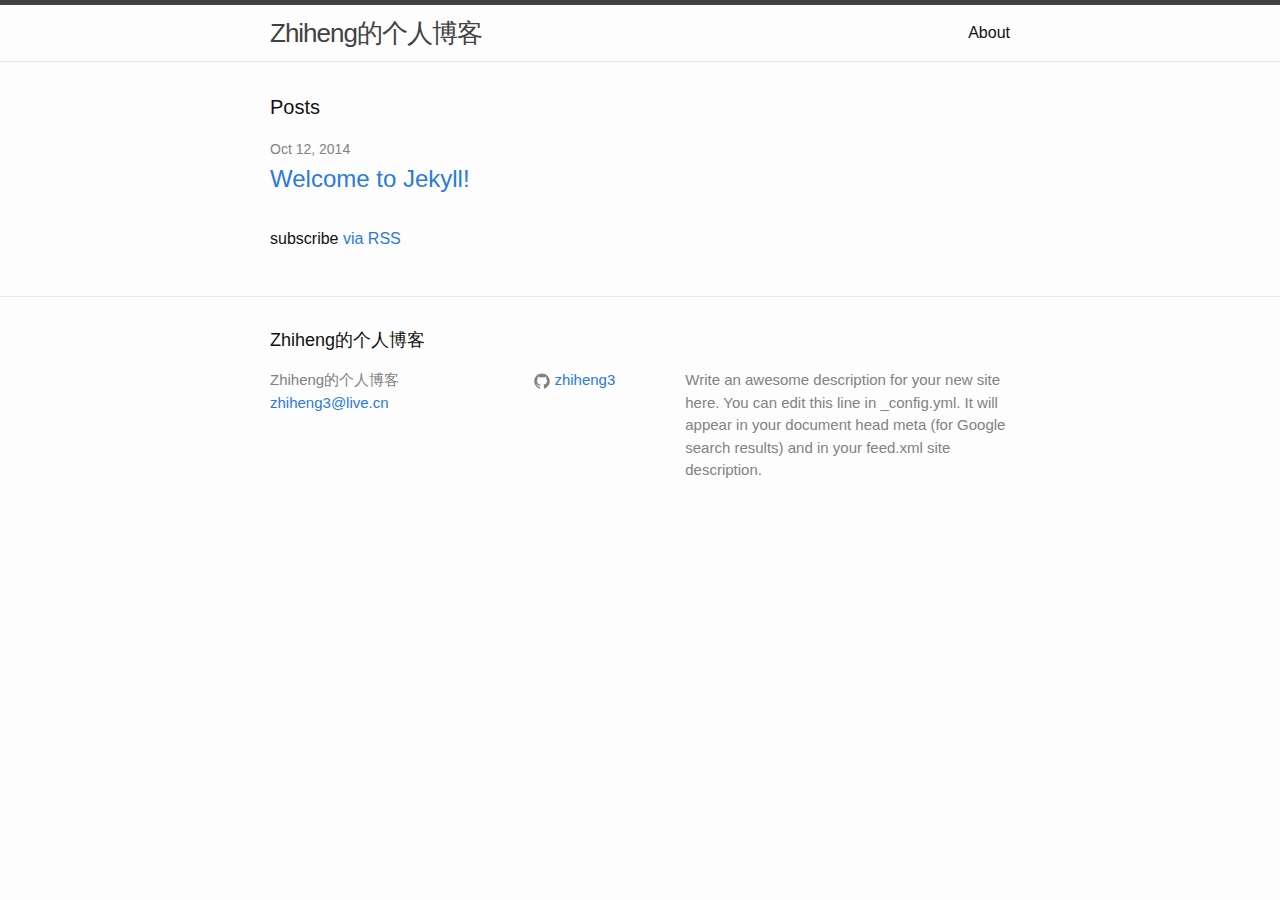
==== index.html @ 13f4d6d3 "modify1" ====
<!DOCTYPE html>
<html>

  <head>
    <meta charset="utf-8">
    <meta name="viewport" content="width=device-width initial-scale=1" />
    <meta http-equiv="X-UA-Compatible" content="IE=edge">

    <title>Zhiheng的个人博客</title>
    <meta name="description" content="Write an awesome description for your new site here. You can edit this line in _config.yml. It will appear in your document head meta (for Google search results) and in your feed.xml site description.
">

    <link rel="stylesheet" href="/css/main.css">
    <link rel="canonical" href="http://yourdomain.com/">
</head>


  <body>

    <header class="site-header">

  <div class="wrapper">

    <a class="site-title" href="/">Zhiheng的个人博客</a>

    <nav class="site-nav">
      <a href="#" class="menu-icon">
        <svg viewBox="0 0 18 15">
          <path fill="#424242" d="M18,1.484c0,0.82-0.665,1.484-1.484,1.484H1.484C0.665,2.969,0,2.304,0,1.484l0,0C0,0.665,0.665,0,1.484,0 h15.031C17.335,0,18,0.665,18,1.484L18,1.484z"/>
          <path fill="#424242" d="M18,7.516C18,8.335,17.335,9,16.516,9H1.484C0.665,9,0,8.335,0,7.516l0,0c0-0.82,0.665-1.484,1.484-1.484 h15.031C17.335,6.031,18,6.696,18,7.516L18,7.516z"/>
          <path fill="#424242" d="M18,13.516C18,14.335,17.335,15,16.516,15H1.484C0.665,15,0,14.335,0,13.516l0,0 c0-0.82,0.665-1.484,1.484-1.484h15.031C17.335,12.031,18,12.696,18,13.516L18,13.516z"/>
        </svg>
      </a>

      <div class="trigger">
        
          
          <a class="page-link" href="/about/">About</a>
          
        
          
        
          
        
          
        
      </div>
    </nav>

  </div>

</header>


    <div class="page-content">
      <div class="wrapper">
        <div class="home">

  <h1 class="page-heading">Posts</h1>

  <ul class="post-list">
    
      <li>
        <span class="post-meta">Oct 12, 2014</span>

        <h2>
          <a class="post-link" href="/jekyll/update/2014/10/12/welcome-to-jekyll.html">Welcome to Jekyll!</a>
        </h2>
      </li>
    
  </ul>

  <p class="rss-subscribe">subscribe <a href="/feed.xml">via RSS</a></p>

</div>

      </div>
    </div>

    <footer class="site-footer">

  <div class="wrapper">

    <h2 class="footer-heading">Zhiheng的个人博客</h2>

    <div class="footer-col-wrapper">
      <div class="footer-col  footer-col-1">
        <ul class="contact-list">
          <li>Zhiheng的个人博客</li>
          <li><a href="mailto:zhiheng3@live.cn">zhiheng3@live.cn</a></li>
        </ul>
      </div>

      <div class="footer-col  footer-col-2">
        <ul class="social-media-list">
          
          <li>
            <a href="https://github.com/zhiheng3">
              <span class="icon  icon--github">
                <svg viewBox="0 0 16 16">
                  <path fill="#828282" d="M7.999,0.431c-4.285,0-7.76,3.474-7.76,7.761 c0,3.428,2.223,6.337,5.307,7.363c0.388,0.071,0.53-0.168,0.53-0.374c0-0.184-0.007-0.672-0.01-1.32 c-2.159,0.469-2.614-1.04-2.614-1.04c-0.353-0.896-0.862-1.135-0.862-1.135c-0.705-0.481,0.053-0.472,0.053-0.472 c0.779,0.055,1.189,0.8,1.189,0.8c0.692,1.186,1.816,0.843,2.258,0.645c0.071-0.502,0.271-0.843,0.493-1.037 C4.86,11.425,3.049,10.76,3.049,7.786c0-0.847,0.302-1.54,0.799-2.082C3.768,5.507,3.501,4.718,3.924,3.65 c0,0,0.652-0.209,2.134,0.796C6.677,4.273,7.34,4.187,8,4.184c0.659,0.003,1.323,0.089,1.943,0.261 c1.482-1.004,2.132-0.796,2.132-0.796c0.423,1.068,0.157,1.857,0.077,2.054c0.497,0.542,0.798,1.235,0.798,2.082 c0,2.981-1.814,3.637-3.543,3.829c0.279,0.24,0.527,0.713,0.527,1.437c0,1.037-0.01,1.874-0.01,2.129 c0,0.208,0.14,0.449,0.534,0.373c3.081-1.028,5.302-3.935,5.302-7.362C15.76,3.906,12.285,0.431,7.999,0.431z"/>
                </svg>
              </span>

              <span class="username">zhiheng3</span>
            </a>
          </li>
          

          
        </ul>
      </div>

      <div class="footer-col  footer-col-3">
        <p class="text">Write an awesome description for your new site here. You can edit this line in _config.yml. It will appear in your document head meta (for Google search results) and in your feed.xml site description.
</p>
      </div>
    </div>

  </div>

</footer>


  </body>

</html>
---- css/main.css ----
/**
 * Reset some basic elements
 */
body, h1, h2, h3, h4, h5, h6,
p, blockquote, pre, hr,
dl, dd, ol, ul, figure {
  margin: 0;
  padding: 0; }

/**
 * Basic styling
 */
body {
  font-family: Helvetica, Arial, sans-serif;
  font-size: 16px;
  line-height: 1.5;
  font-weight: 300;
  color: #111;
  background-color: #fdfdfd;
  -webkit-text-size-adjust: 100%; }

/**
 * Set `margin-bottom` to maintain vertical rhythm
 */
h1, h2, h3, h4, h5, h6,
p, blockquote, pre,
ul, ol, dl, figure,
.highlight {
  margin-bottom: 15px; }

/**
 * Images
 */
img {
  max-width: 100%;
  vertical-align: middle; }

/**
 * Figures
 */
figure > img {
  display: block; }

figcaption {
  font-size: 14px; }

/**
 * Lists
 */
ul, ol {
  margin-left: 30px; }

li > ul,
li > ol {
  margin-bottom: 0; }

/**
 * Headings
 */
h1, h2, h3, h4, h5, h6 {
  font-weight: 300; }

/**
 * Links
 */
a {
  color: #2a7ae2;
  text-decoration: none; }
  a:visited {
    color: #1756a9; }
  a:hover {
    color: #111;
    text-decoration: underline; }

/**
 * Blockquotes
 */
blockquote {
  color: #828282;
  border-left: 4px solid #e8e8e8;
  padding-left: 15px;
  font-size: 18px;
  letter-spacing: -1px;
  font-style: italic; }
  blockquote > :last-child {
    margin-bottom: 0; }

/**
 * Code formatting
 */
pre,
code {
  font-size: 15px;
  border: 1px solid #e8e8e8;
  border-radius: 3px;
  background-color: #eef; }

code {
  padding: 1px 5px; }

pre {
  padding: 8px 12px;
  overflow-x: scroll; }
  pre > code {
    border: 0;
    padding-right: 0;
    padding-left: 0; }

/**
 * Wrapper
 */
.wrapper {
  max-width: -webkit-calc(800px - (30px * 2));
  max-width: calc(800px - (30px * 2));
  margin-right: auto;
  margin-left: auto;
  padding-right: 30px;
  padding-left: 30px; }
  @media screen and (max-width: 800px) {
    .wrapper {
      max-width: -webkit-calc(800px - (30px));
      max-width: calc(800px - (30px));
      padding-right: 15px;
      padding-left: 15px; } }

/**
 * Clearfix
 */
.wrapper:after, .footer-col-wrapper:after {
  content: "";
  display: table;
  clear: both; }

/**
 * Icons
 */
.icon > svg {
  display: inline-block;
  width: 16px;
  height: 16px;
  vertical-align: middle; }
  .icon > svg path {
    fill: #828282; }

/**
 * Site header
 */
.site-header {
  border-top: 5px solid #424242;
  border-bottom: 1px solid #e8e8e8;
  min-height: 56px;
  position: relative; }

.site-title {
  font-size: 26px;
  line-height: 56px;
  letter-spacing: -1px;
  margin-bottom: 0;
  float: left; }
  .site-title, .site-title:visited {
    color: #424242; }

.site-nav {
  float: right;
  line-height: 56px; }
  .site-nav .menu-icon {
    display: none; }
  .site-nav .page-link {
    color: #111;
    line-height: 1.5; }
    .site-nav .page-link:not(:first-child) {
      margin-left: 20px; }
  @media screen and (max-width: 600px) {
    .site-nav {
      position: absolute;
      top: 9px;
      right: 30px;
      background-color: #fdfdfd;
      border: 1px solid #e8e8e8;
      border-radius: 5px;
      text-align: right; }
      .site-nav .menu-icon {
        display: block;
        float: right;
        width: 36px;
        height: 26px;
        line-height: 0;
        padding-top: 10px;
        text-align: center; }
        .site-nav .menu-icon > svg {
          width: 18px;
          height: 15px; }
          .site-nav .menu-icon > svg path {
            fill: #424242; }
      .site-nav .trigger {
        clear: both;
        display: none; }
      .site-nav:hover .trigger {
        display: block;
        padding-bottom: 5px; }
      .site-nav .page-link {
        display: block;
        padding: 5px 10px; } }

/**
 * Site footer
 */
.site-footer {
  border-top: 1px solid #e8e8e8;
  padding: 30px 0; }

.footer-heading {
  font-size: 18px;
  margin-bottom: 15px; }

.contact-list,
.social-media-list {
  list-style: none;
  margin-left: 0; }

.footer-col-wrapper {
  font-size: 15px;
  color: #828282;
  margin-left: -15px; }

.footer-col {
  float: left;
  margin-bottom: 15px;
  padding-left: 15px; }

.footer-col-1 {
  width: -webkit-calc(35% - (30px / 2));
  width: calc(35% - (30px / 2)); }

.footer-col-2 {
  width: -webkit-calc(20% - (30px / 2));
  width: calc(20% - (30px / 2)); }

.footer-col-3 {
  width: -webkit-calc(45% - (30px / 2));
  width: calc(45% - (30px / 2)); }

@media screen and (max-width: 800px) {
  .footer-col-1,
  .footer-col-2 {
    width: -webkit-calc(50% - (30px / 2));
    width: calc(50% - (30px / 2)); }

  .footer-col-3 {
    width: -webkit-calc(100% - (30px / 2));
    width: calc(100% - (30px / 2)); } }
@media screen and (max-width: 600px) {
  .footer-col {
    float: none;
    width: -webkit-calc(100% - (30px / 2));
    width: calc(100% - (30px / 2)); } }
/**
 * Page content
 */
.page-content {
  padding: 30px 0; }

.page-heading {
  font-size: 20px; }

.post-list {
  margin-left: 0;
  list-style: none; }
  .post-list > li {
    margin-bottom: 30px; }

.post-meta {
  font-size: 14px;
  color: #828282; }

.post-link {
  display: block;
  font-size: 24px; }

/**
 * Posts
 */
.post-header {
  margin-bottom: 30px; }

.post-title {
  font-size: 42px;
  letter-spacing: -1px;
  line-height: 1; }
  @media screen and (max-width: 800px) {
    .post-title {
      font-size: 36px; } }

.post-content {
  margin-bottom: 30px; }
  .post-content h2 {
    font-size: 32px; }
    @media screen and (max-width: 800px) {
      .post-content h2 {
        font-size: 28px; } }
  .post-content h3 {
    font-size: 26px; }
    @media screen and (max-width: 800px) {
      .post-content h3 {
        font-size: 22px; } }
  .post-content h4 {
    font-size: 20px; }
    @media screen and (max-width: 800px) {
      .post-content h4 {
        font-size: 18px; } }

/**
 * Syntax highlighting styles
 */
.highlight {
  background: #fff; }
  .highlight .c {
    color: #998;
    font-style: italic; }
  .highlight .err {
    color: #a61717;
    background-color: #e3d2d2; }
  .highlight .k {
    font-weight: bold; }
  .highlight .o {
    font-weight: bold; }
  .highlight .cm {
    color: #998;
    font-style: italic; }
  .highlight .cp {
    color: #999;
    font-weight: bold; }
  .highlight .c1 {
    color: #998;
    font-style: italic; }
  .highlight .cs {
    color: #999;
    font-weight: bold;
    font-style: italic; }
  .highlight .gd {
    color: #000;
    background-color: #fdd; }
  .highlight .gd .x {
    color: #000;
    background-color: #faa; }
  .highlight .ge {
    font-style: italic; }
  .highlight .gr {
    color: #a00; }
  .highlight .gh {
    color: #999; }
  .highlight .gi {
    color: #000;
    background-color: #dfd; }
  .highlight .gi .x {
    color: #000;
    background-color: #afa; }
  .highlight .go {
    color: #888; }
  .highlight .gp {
    color: #555; }
  .highlight .gs {
    font-weight: bold; }
  .highlight .gu {
    color: #aaa; }
  .highlight .gt {
    color: #a00; }
  .highlight .kc {
    font-weight: bold; }
  .highlight .kd {
    font-weight: bold; }
  .highlight .kp {
    font-weight: bold; }
  .highlight .kr {
    font-weight: bold; }
  .highlight .kt {
    color: #458;
    font-weight: bold; }
  .highlight .m {
    color: #099; }
  .highlight .s {
    color: #d14; }
  .highlight .na {
    color: #008080; }
  .highlight .nb {
    color: #0086B3; }
  .highlight .nc {
    color: #458;
    font-weight: bold; }
  .highlight .no {
    color: #008080; }
  .highlight .ni {
    color: #800080; }
  .highlight .ne {
    color: #900;
    font-weight: bold; }
  .highlight .nf {
    color: #900;
    font-weight: bold; }
  .highlight .nn {
    color: #555; }
  .highlight .nt {
    color: #000080; }
  .highlight .nv {
    color: #008080; }
  .highlight .ow {
    font-weight: bold; }
  .highlight .w {
    color: #bbb; }
  .highlight .mf {
    color: #099; }
  .highlight .mh {
    color: #099; }
  .highlight .mi {
    color: #099; }
  .highlight .mo {
    color: #099; }
  .highlight .sb {
    color: #d14; }
  .highlight .sc {
    color: #d14; }
  .highlight .sd {
    color: #d14; }
  .highlight .s2 {
    color: #d14; }
  .highlight .se {
    color: #d14; }
  .highlight .sh {
    color: #d14; }
  .highlight .si {
    color: #d14; }
  .highlight .sx {
    color: #d14; }
  .highlight .sr {
    color: #009926; }
  .highlight .s1 {
    color: #d14; }
  .highlight .ss {
    color: #990073; }
  .highlight .bp {
    color: #999; }
  .highlight .vc {
    color: #008080; }
  .highlight .vg {
    color: #008080; }
  .highlight .vi {
    color: #008080; }
  .highlight .il {
    color: #099; }
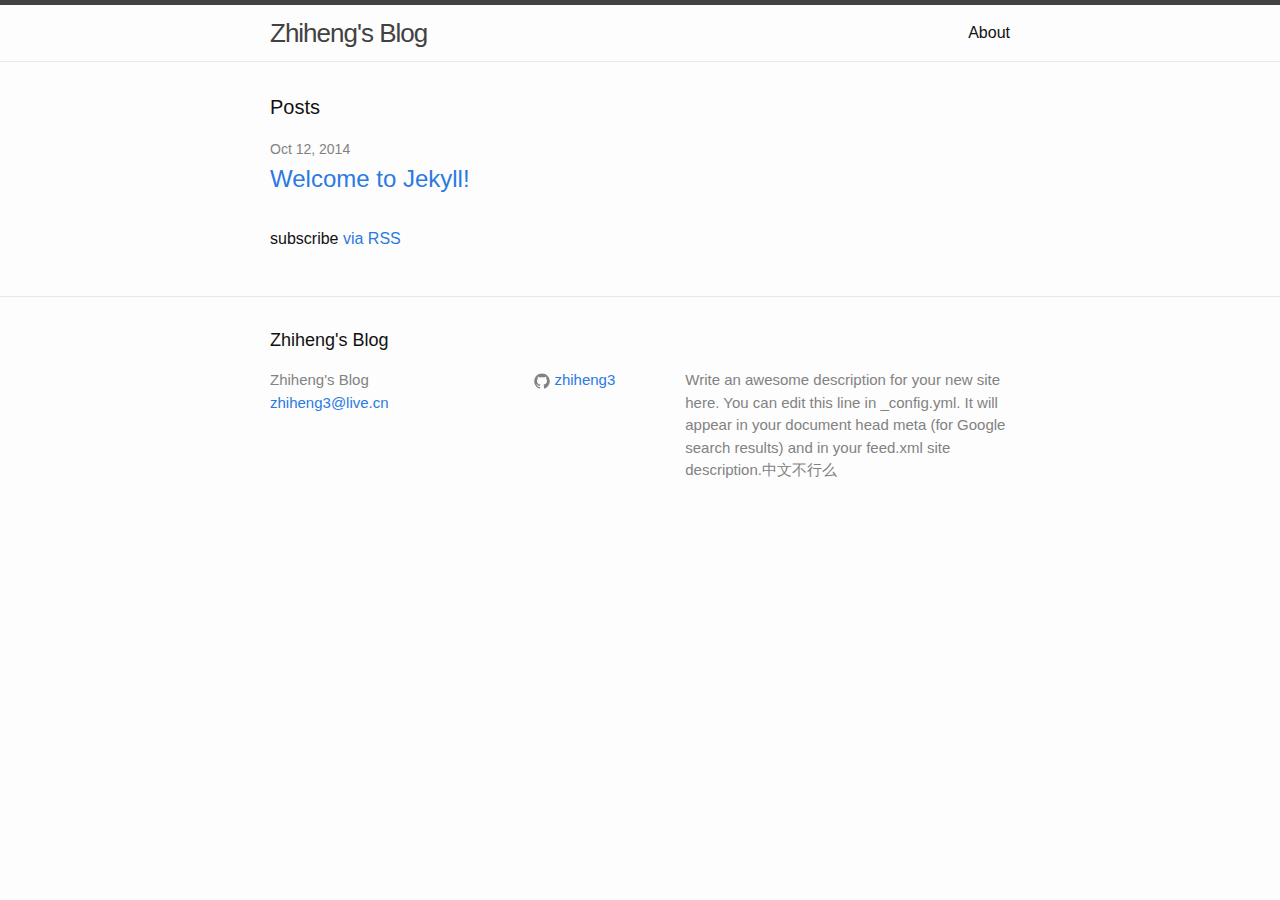
==== commit f7660262: "new version" ====
--- a/index.html
+++ b/index.html
@@ -6,8 +6,8 @@
     <meta name="viewport" content="width=device-width initial-scale=1" />
     <meta http-equiv="X-UA-Compatible" content="IE=edge">
 
-    <title>Zhiheng的个人博客</title>
-    <meta name="description" content="Write an awesome description for your new site here. You can edit this line in _config.yml. It will appear in your document head meta (for Google search results) and in your feed.xml site description.
+    <title>Zhiheng's Blog</title>
+    <meta name="description" content="Write an awesome description for your new site here. You can edit this line in _config.yml. It will appear in your document head meta (for Google search results) and in your feed.xml site description.中文不行么
 ">
 
     <link rel="stylesheet" href="/css/main.css">
@@ -21,7 +21,7 @@
 
   <div class="wrapper">
 
-    <a class="site-title" href="/">Zhiheng的个人博客</a>
+    <a class="site-title" href="/">Zhiheng's Blog</a>
 
     <nav class="site-nav">
       <a href="#" class="menu-icon">
@@ -81,12 +81,12 @@
 
   <div class="wrapper">
 
-    <h2 class="footer-heading">Zhiheng的个人博客</h2>
+    <h2 class="footer-heading">Zhiheng's Blog</h2>
 
     <div class="footer-col-wrapper">
       <div class="footer-col  footer-col-1">
         <ul class="contact-list">
-          <li>Zhiheng的个人博客</li>
+          <li>Zhiheng's Blog</li>
           <li><a href="mailto:zhiheng3@live.cn">zhiheng3@live.cn</a></li>
         </ul>
       </div>
@@ -112,7 +112,7 @@
       </div>
 
       <div class="footer-col  footer-col-3">
-        <p class="text">Write an awesome description for your new site here. You can edit this line in _config.yml. It will appear in your document head meta (for Google search results) and in your feed.xml site description.
+        <p class="text">Write an awesome description for your new site here. You can edit this line in _config.yml. It will appear in your document head meta (for Google search results) and in your feed.xml site description.中文不行么
 </p>
       </div>
     </div>
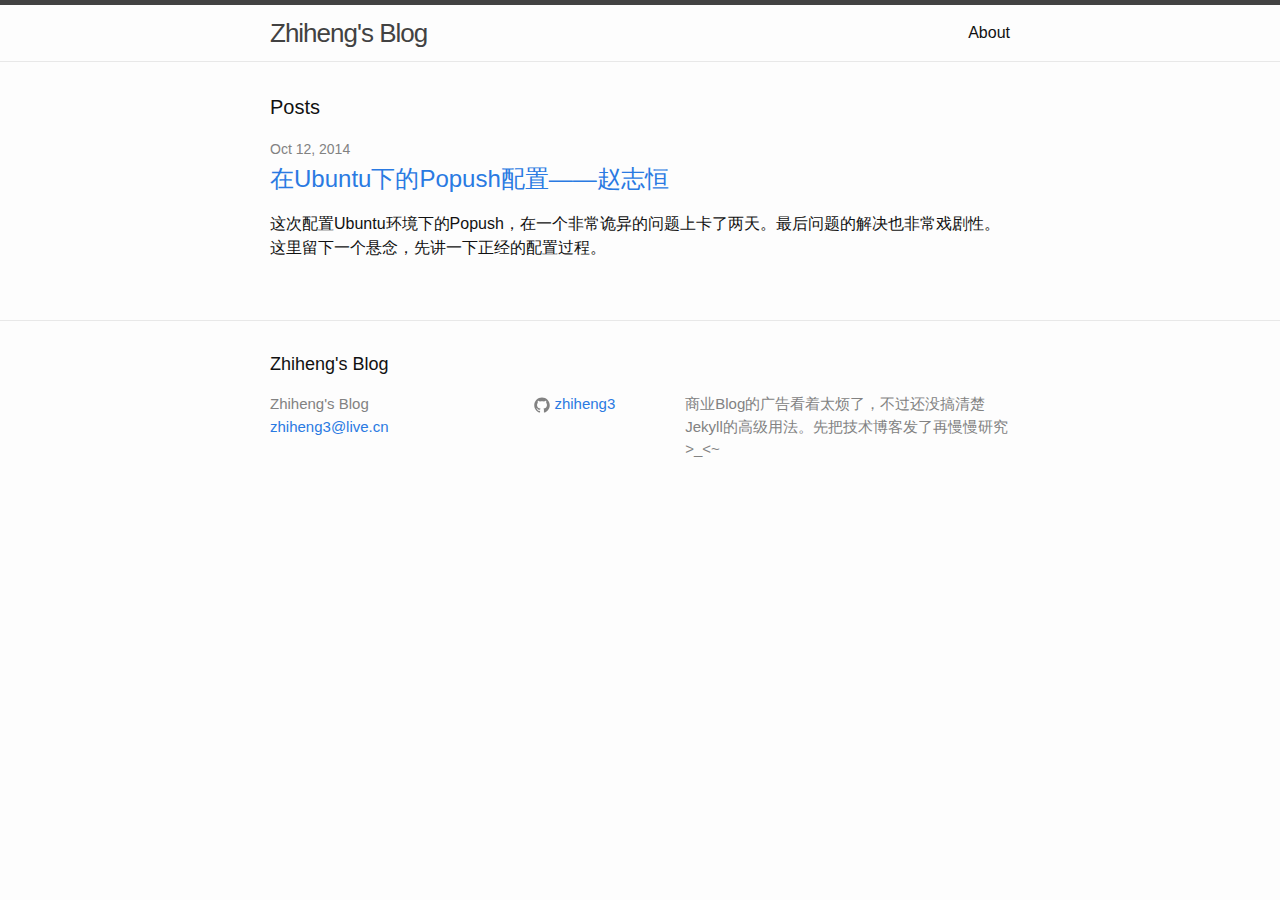
==== commit 5b84c1de: "Blog 1" ====
--- a/index.html
+++ b/index.html
@@ -7,7 +7,7 @@
     <meta http-equiv="X-UA-Compatible" content="IE=edge">
 
     <title>Zhiheng's Blog</title>
-    <meta name="description" content="Write an awesome description for your new site here. You can edit this line in _config.yml. It will appear in your document head meta (for Google search results) and in your feed.xml site description.中文不行么
+    <meta name="description" content="商业Blog的广告看着太烦了，不过还没搞清楚Jekyll的高级用法。先把技术博客发了再慢慢研究>_<~
 ">
 
     <link rel="stylesheet" href="/css/main.css">
@@ -64,13 +64,12 @@
         <span class="post-meta">Oct 12, 2014</span>
 
         <h2>
-          <a class="post-link" href="/jekyll/update/2014/10/12/welcome-to-jekyll.html">Welcome to Jekyll!</a>
+          <a class="post-link" href="/ubuntu/popush/2014/10/12/popush-in-ubuntu.html">在Ubuntu下的Popush配置——赵志恒</a>
         </h2>
+        <p>这次配置Ubuntu环境下的Popush，在一个非常诡异的问题上卡了两天。最后问题的解决也非常戏剧性。这里留下一个悬念，先讲一下正经的配置过程。</p>
       </li>
     
   </ul>
-
-  <p class="rss-subscribe">subscribe <a href="/feed.xml">via RSS</a></p>
 
 </div>
 
@@ -112,7 +111,7 @@
       </div>
 
       <div class="footer-col  footer-col-3">
-        <p class="text">Write an awesome description for your new site here. You can edit this line in _config.yml. It will appear in your document head meta (for Google search results) and in your feed.xml site description.中文不行么
+        <p class="text">商业Blog的广告看着太烦了，不过还没搞清楚Jekyll的高级用法。先把技术博客发了再慢慢研究>_<~
 </p>
       </div>
     </div>
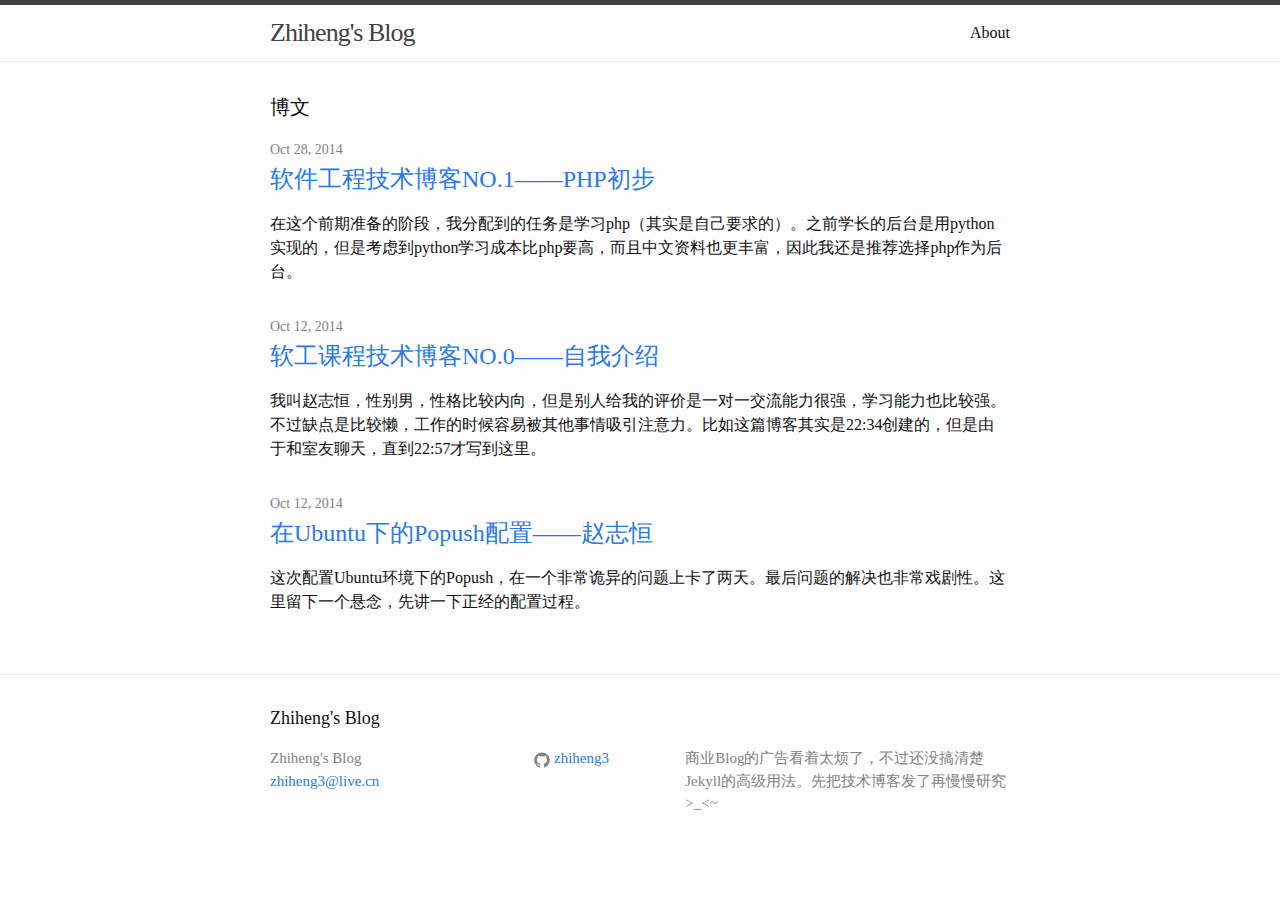
==== commit d2e1be5d: "blog3" ====
--- a/index.html
+++ b/index.html
@@ -56,9 +56,27 @@
       <div class="wrapper">
         <div class="home">
 
-  <h1 class="page-heading">Posts</h1>
+  <h1 class="page-heading">博文</h1>
 
   <ul class="post-list">
+    
+      <li>
+        <span class="post-meta">Oct 28, 2014</span>
+
+        <h2>
+          <a class="post-link" href="/secourse/php/2014/10/28/se-report-php-1.html">软件工程技术博客NO.1——PHP初步</a>
+        </h2>
+        <p>在这个前期准备的阶段，我分配到的任务是学习php（其实是自己要求的）。之前学长的后台是用python实现的，但是考虑到python学习成本比php要高，而且中文资料也更丰富，因此我还是推荐选择php作为后台。</p>
+      </li>
+    
+      <li>
+        <span class="post-meta">Oct 12, 2014</span>
+
+        <h2>
+          <a class="post-link" href="/secourse/2014/10/12/se-proposal.html">软工课程技术博客NO.0——自我介绍</a>
+        </h2>
+        <p>我叫赵志恒，性别男，性格比较内向，但是别人给我的评价是一对一交流能力很强，学习能力也比较强。不过缺点是比较懒，工作的时候容易被其他事情吸引注意力。比如这篇博客其实是22:34创建的，但是由于和室友聊天，直到22:57才写到这里。</p>
+      </li>
     
       <li>
         <span class="post-meta">Oct 12, 2014</span>
--- a/css/main.css
+++ b/css/main.css
@@ -447,3 +447,6 @@
     color: #008080; }
   .highlight .il {
     color: #099; }
+
+body {
+  font-family: 'Microsoft Yahei', Ubuntu; }
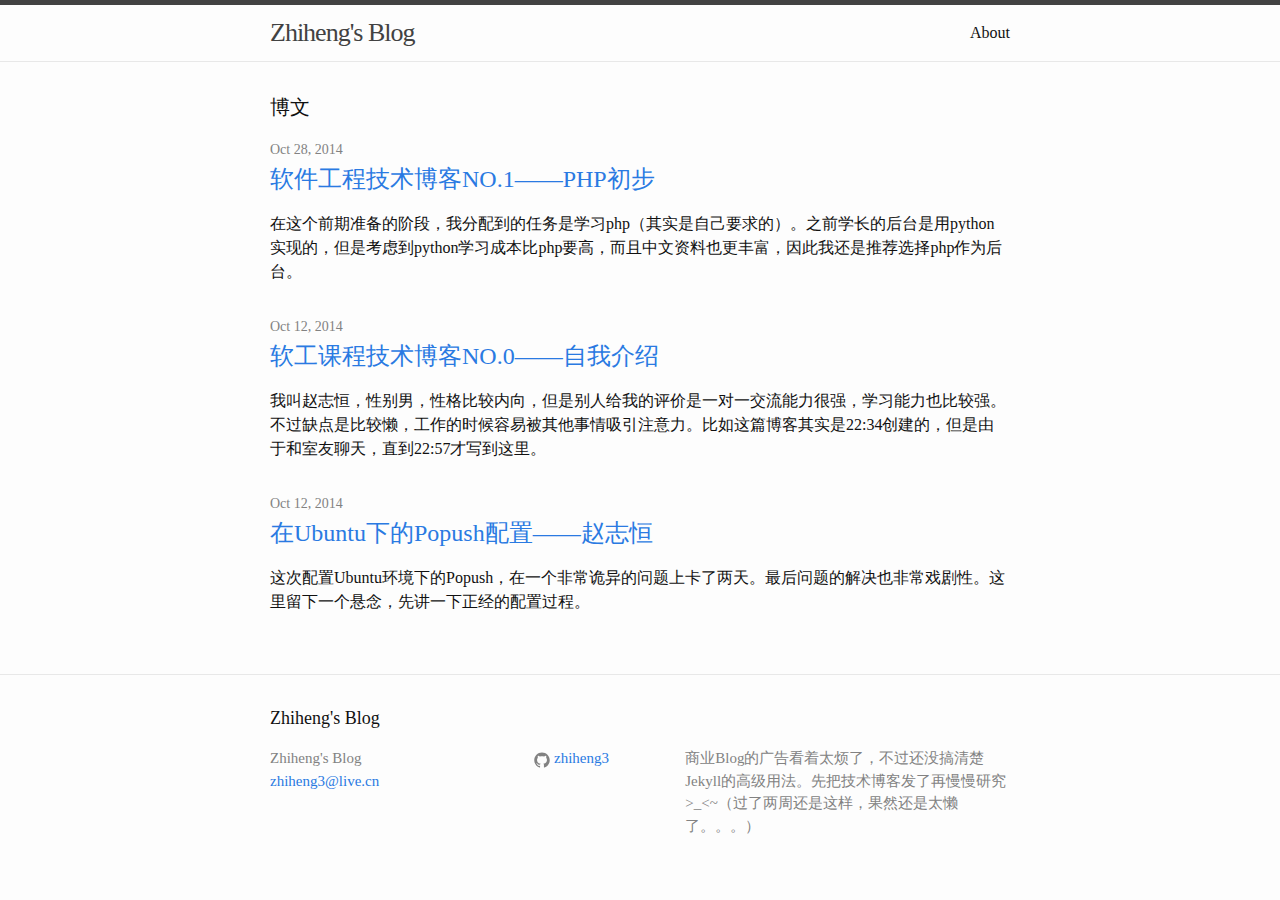
==== commit bb32a14a: "blog3" ====
--- a/index.html
+++ b/index.html
@@ -7,7 +7,7 @@
     <meta http-equiv="X-UA-Compatible" content="IE=edge">
 
     <title>Zhiheng's Blog</title>
-    <meta name="description" content="商业Blog的广告看着太烦了，不过还没搞清楚Jekyll的高级用法。先把技术博客发了再慢慢研究>_<~
+    <meta name="description" content="商业Blog的广告看着太烦了，不过还没搞清楚Jekyll的高级用法。先把技术博客发了再慢慢研究>_<~（过了两周还是这样，果然还是太懒了。。。）
 ">
 
     <link rel="stylesheet" href="/css/main.css">
@@ -129,7 +129,7 @@
       </div>
 
       <div class="footer-col  footer-col-3">
-        <p class="text">商业Blog的广告看着太烦了，不过还没搞清楚Jekyll的高级用法。先把技术博客发了再慢慢研究>_<~
+        <p class="text">商业Blog的广告看着太烦了，不过还没搞清楚Jekyll的高级用法。先把技术博客发了再慢慢研究>_<~（过了两周还是这样，果然还是太懒了。。。）
 </p>
       </div>
     </div>
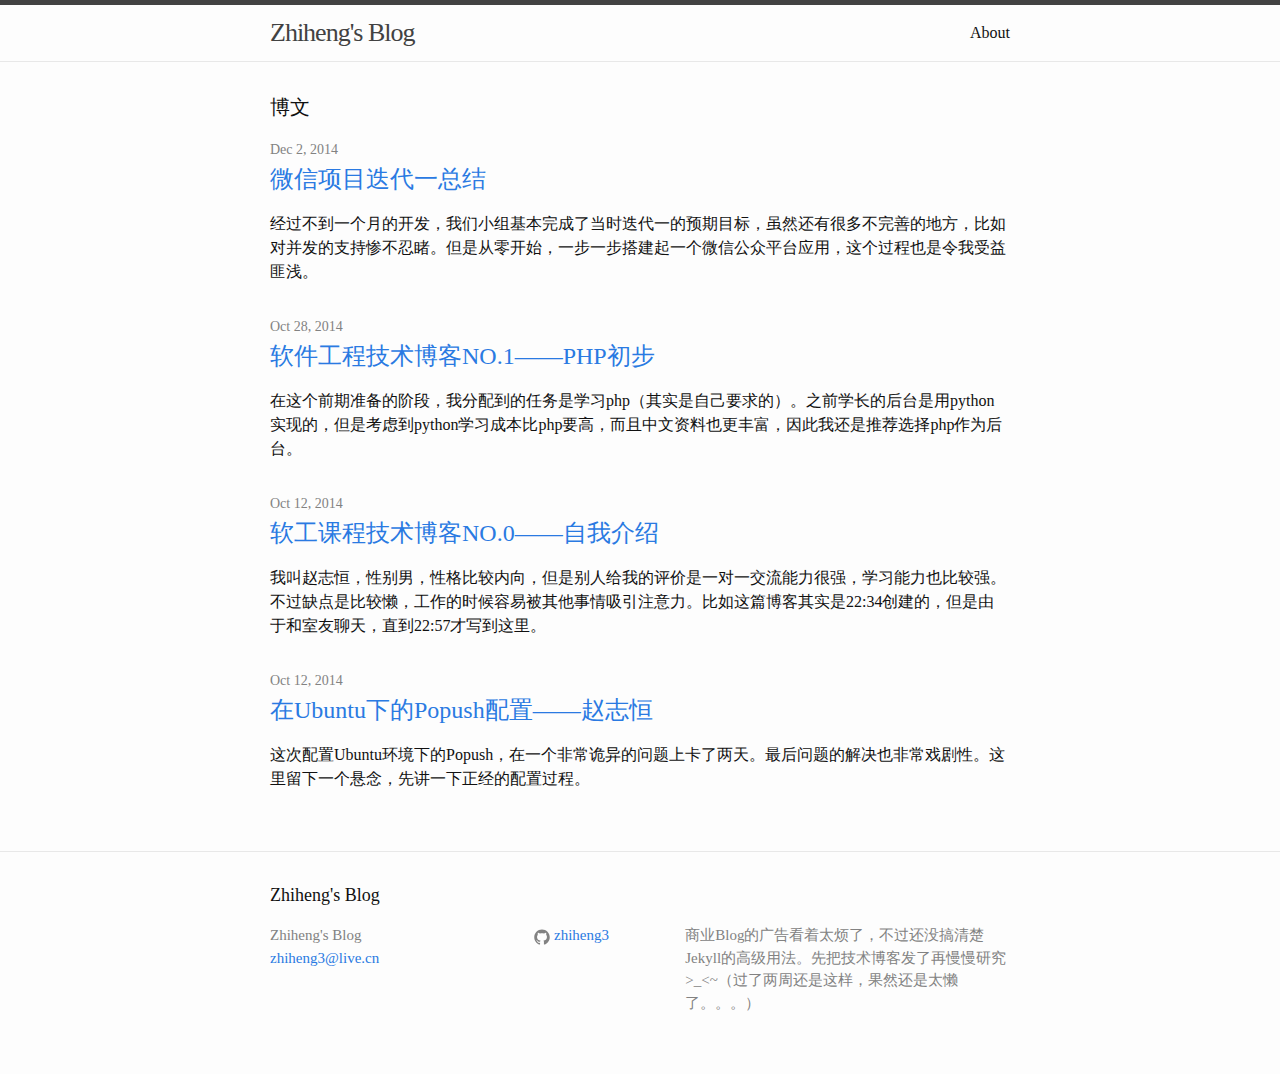
==== commit 3df46006: "Blog 4" ====
--- a/index.html
+++ b/index.html
@@ -59,6 +59,15 @@
   <h1 class="page-heading">博文</h1>
 
   <ul class="post-list">
+    
+      <li>
+        <span class="post-meta">Dec 2, 2014</span>
+
+        <h2>
+          <a class="post-link" href="/secourse/2014/12/02/se.html">微信项目迭代一总结</a>
+        </h2>
+        <p>经过不到一个月的开发，我们小组基本完成了当时迭代一的预期目标，虽然还有很多不完善的地方，比如对并发的支持惨不忍睹。但是从零开始，一步一步搭建起一个微信公众平台应用，这个过程也是令我受益匪浅。</p>
+      </li>
     
       <li>
         <span class="post-meta">Oct 28, 2014</span>
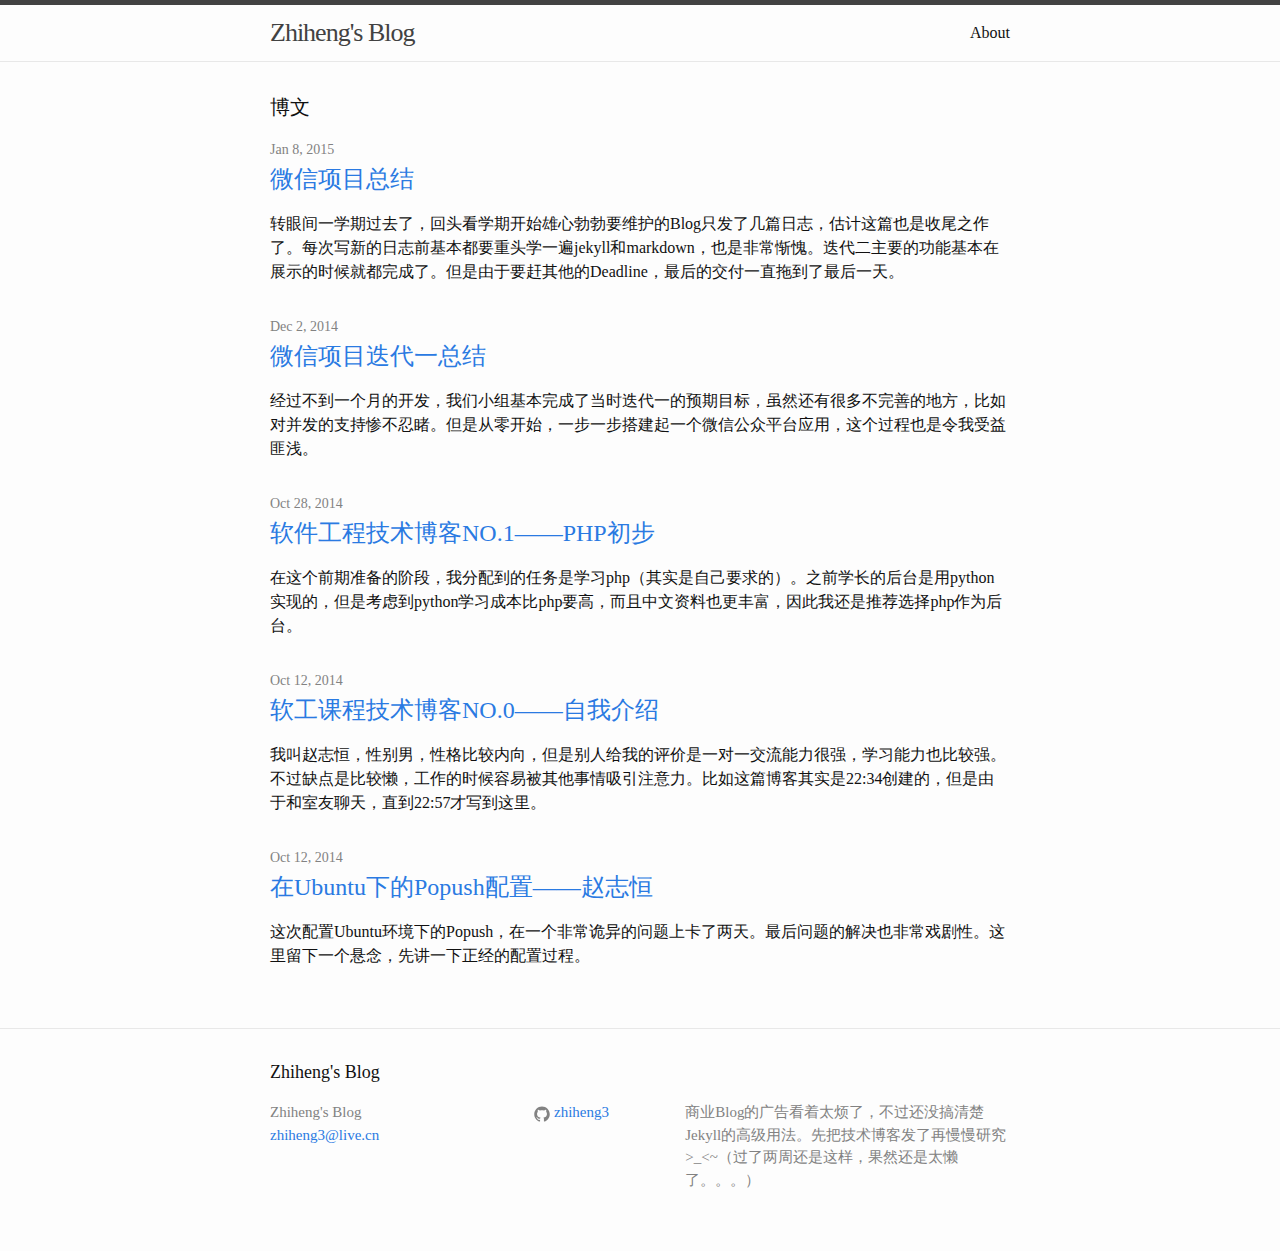
==== commit 15590724: "Conclusion2" ====
--- a/index.html
+++ b/index.html
@@ -61,10 +61,19 @@
   <ul class="post-list">
     
       <li>
+        <span class="post-meta">Jan 8, 2015</span>
+
+        <h2>
+          <a class="post-link" href="/secourse/2015/01/08/se-conclusion2.html">微信项目总结</a>
+        </h2>
+        <p>转眼间一学期过去了，回头看学期开始雄心勃勃要维护的Blog只发了几篇日志，估计这篇也是收尾之作了。每次写新的日志前基本都要重头学一遍jekyll和markdown，也是非常惭愧。迭代二主要的功能基本在展示的时候就都完成了。但是由于要赶其他的Deadline，最后的交付一直拖到了最后一天。</p>
+      </li>
+    
+      <li>
         <span class="post-meta">Dec 2, 2014</span>
 
         <h2>
-          <a class="post-link" href="/secourse/2014/12/02/se.html">微信项目迭代一总结</a>
+          <a class="post-link" href="/secourse/2014/12/02/se-conclusion1.html">微信项目迭代一总结</a>
         </h2>
         <p>经过不到一个月的开发，我们小组基本完成了当时迭代一的预期目标，虽然还有很多不完善的地方，比如对并发的支持惨不忍睹。但是从零开始，一步一步搭建起一个微信公众平台应用，这个过程也是令我受益匪浅。</p>
       </li>
